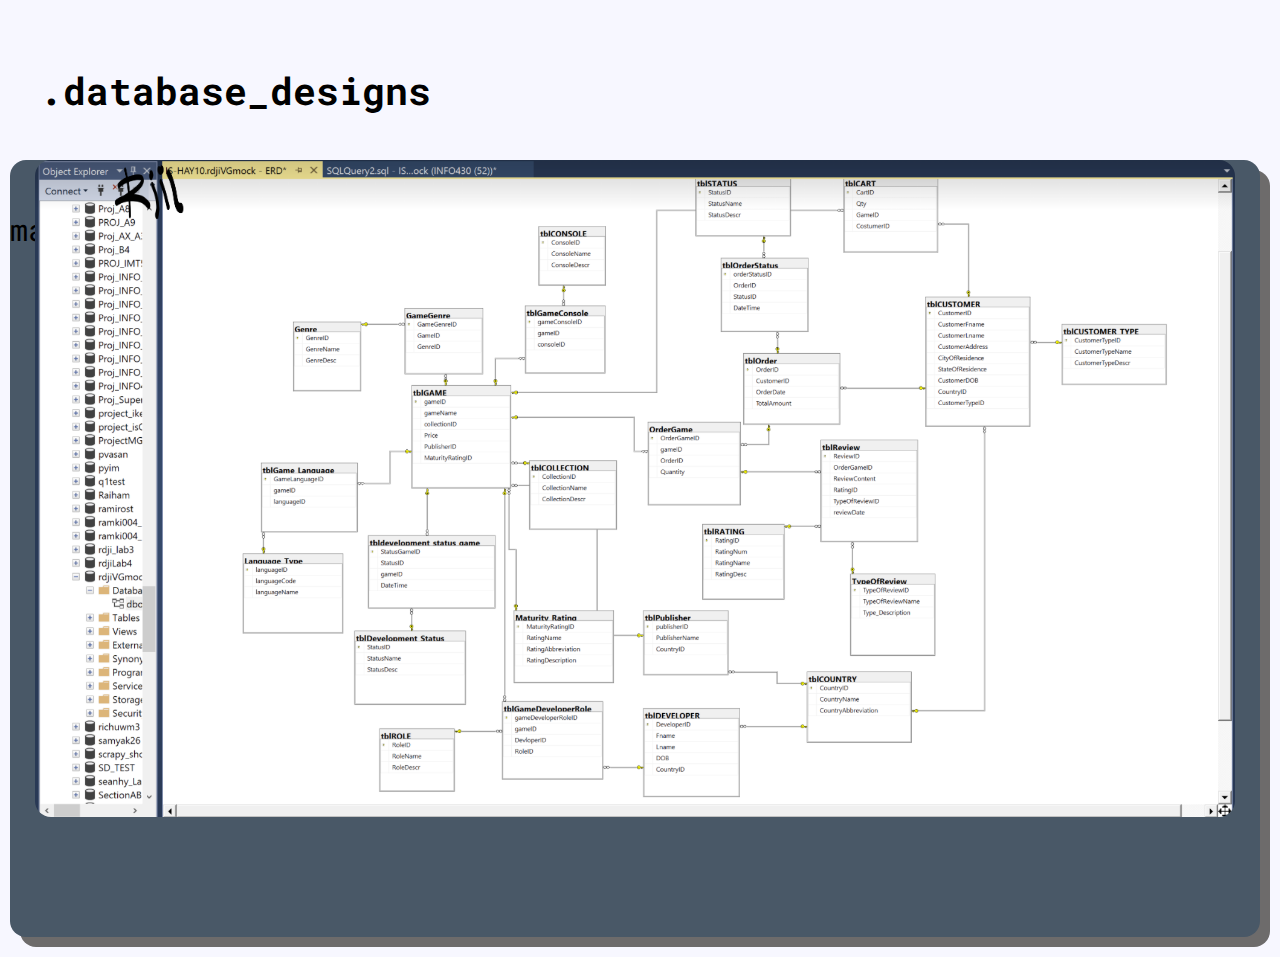
==== public/db_work.html @ 4cc61015 "added db and changed style" ====
<!DOCTYPE html>
<html lang="en">
  <head>
    <meta charset="UTF-8" />
    <meta name="viewport" content="width=device-width, initial-scale=1.0" />
    <link rel="stylesheet" href="../styles.css" />
    <script src="index.js"></script>
    <link rel="preconnect" href="https://fonts.gstatic.com" />
    <link
      href="https://fonts.googleapis.com/css2?family=Roboto+Mono:ital,wght@0,100;0,200;0,300;0,400;0,500;1,100;1,200;1,300;1,400;1,500&display=swap"
      rel="stylesheet"
    />
    <link rel="shortcut icon" type="image/jpg" href="../img/rdji-logo-4.png" />
    <title>Rjil_DB_Design</title>
  </head>
  <body>
    <div class="flexy-row">
      <header id="design-header">
        <h1>.database_designs</h1>
        <a href="../index.html"
          ><div>
            <p>main</p>
            <img
              src="../img/rdji-logo.png"
              alt="rdji logo"
              class="small-img"
            /></div
        ></a>
      </header>
    </div>
    <section id="designs">
      <img
        class="large-image"
        src="../img/Screen Shot 2021-03-18 at 12.12.52 AM.png"
        alt="erd for videogames db"
      />
      <p></p>
    </section>
  </body>
</html>
---- styles.css ----
body {
  background-color: #f7f7ff;
  margin: 0em;
}

#profile {
  display: flex;
  background-color: #3c53ec;
  margin-left: 10px;
  margin-right: 20px;
  border-radius: 1em;
  height: auto;
  box-shadow: 10px 10px rgb(109, 107, 107);
  margin-bottom: 20px;
}

#intro p {
  width: 80%;
  padding-top: 10px;
  padding-bottom: 10px;
  padding-left: 40px;
  padding-right: 20px;
  margin-left: 10px;
  color: #f7f7ff;
  font-family: "Roboto", sans-serif;
  font-size: 24px;
  font-weight: lighter;
}

header h1 {
  text-align: left;
  width: 500px;
  color: black;
  font-family: "Roboto Mono", monospace;
  margin-left: 40px;
  font-weight: 300;
  font-size: 38px;
  font-weight: bold;
}

header {
  margin-top: 40px;
}

header h2 {
  margin-top: 50px;
  text-align: left;
  width: 70%;
  color: black;
  font-family: "Roboto Mono", monospace;
  margin-left: 25%;
  font-weight: 300;
  font-size: 22px;
  padding-bottom: 50px;
}

#intro h1 {
  font-family: "Roboto Mono", monospace;
  color: #8eec3c;
  font-weight: bolder;
  font-size: 40px;
  width: 50%;
  padding-top: 20px;
  padding-left: 40px;
  padding-right: 20px;
  margin-left: 10px;
}

.highlight {
  font-family: "Roboto Mono", monospace;
  background-color: #8eec3c;
}

#profile_pic {
  border-top-left-radius: 1em;
  border-bottom-left-radius: 1em;
  border-right: solid #f7f7ff 10px;
  height: 600px;
  border-bottom: solid #f7f7ff 10px;
}

.logo-size {
  width: 35px;
}

#intro p a:link {
  color: #8eec3c;
  background-color: transparent;
  text-decoration: none;
}

#intro p a:visited {
  color: #8eec3c;
  background-color: transparent;
  text-decoration: none;
}

#intro p a:hover {
  font-weight: bolder;
  text-decoration: wavy;
}

#show-case {
  background-image: linear-gradient(#495867, #8eec3c), url("img/graffiti.jpeg");
  background-size: cover;
  background-blend-mode: multiply;
  margin-left: 10px;
  margin-right: 20px;
  border-radius: 1em;
  height: 400px;
  box-shadow: 10px 10px rgb(109, 107, 107);
  width: 60%;
  align-content: space-around;
  justify-content: center;
  flex-wrap: wrap;
  display: flex;
}

.small-img {
  width: 200px;
  border-radius: 1em;
}

#show-case div {
  width: 40%;
  display: flex;
  justify-content: center;
}

#work {
  display: flex;
}

#skills {
  width: 40%;
  height: 400px;
  background-color: #495867;
  margin-left: 10px;
  margin-right: 20px;
  border-radius: 1em;
  box-shadow: 10px 10px rgb(109, 107, 107);
  color: #8eec3c;
  font-family: "Roboto Mono", monospace;
  font-weight: lighter;
}

#skills h1 {
  font-size: 40px;
}

#intro div img {
  display: block;
}

#intro div {
  display: flex;
  align-items: center;
  justify-content: space-around;
}

#intro div p {
  color: black;
  font-weight: bolder;
  width: 40px;
  font-size: 35px;
}

footer {
  text-align: right;
  margin-top: 40px;
  margin-right: 20px;
  margin-bottom: 20px;
}

.medium-buttons a:link {
  text-decoration: none;
  font-size: 35px;
  font-family: "Roboto Mono", monospace;
  font-weight: bold;
  color: black;
}

.medium-buttons a:visited {
  text-decoration: none;
  font-size: 35px;
  font-family: "Roboto Mono", monospace;
  font-weight: bold;
  color: black;
}

.medium-buttons a:hover,
.flexy-row a:hover {
  background-color: #8eec3c;
  border-radius: 0.2em;
  opacity: 0.5;
}

.ux-show {
  display: flex;
  justify-content: center;
}

#designs {
  display: flex;
  flex-direction: column;
  background-color: #495867;
  margin-left: 10px;
  margin-right: 20px;
  border-radius: 1em;
  height: auto;
  box-shadow: 10px 10px rgb(109, 107, 107);
  margin-bottom: 20px;
  align-items: center;
}

#designs p {
  font-size: 18px;
  margin: 60px;
  margin-left: 200px;
  margin-right: 200px;
  font-family: "Roboto Mono", monospace;
  font-weight: 300;
  color: #8eec3c;
}

iframe {
  border-radius: 1em;
}

#blue-em {
  text-decoration: none;
  font-weight: bold;
  color: #3399ff;
}

#orange-em {
  text-decoration: none;
  font-weight: bold;
  color: #ff9933;
}

li {
  font-size: 18px;
}

#design-header h1,
#design-header p,
#design-header div {
  display: inline-block;
}

#design-header p {
  font-size: 30px;
  font-family: "Roboto Mono", monospace;
  color: black;
}
.flexy-row a:visited,
.flexy-row a:link {
  font-size: 30px;
  font-family: "Roboto Mono", monospace;
  color: black;
  padding-top: 60px;
  padding-left: 10px;
  padding-bottom: 20px;
}

#design-header div img {
  clip-path: circle(50% at 50% 50%);
  width: 100px;
  height: 100px;
}

#design-header div {
  text-align: right;
  align-self: flex-end;
}

.flexy-row {
  display: flex;
}

#design-header h1 {
  align-self: flex-start;
  padding-right: 600px;
}

#design-header {
  height: 120px;
}

.large-image {
  width: 1200px;
  border-radius: 1em;
}
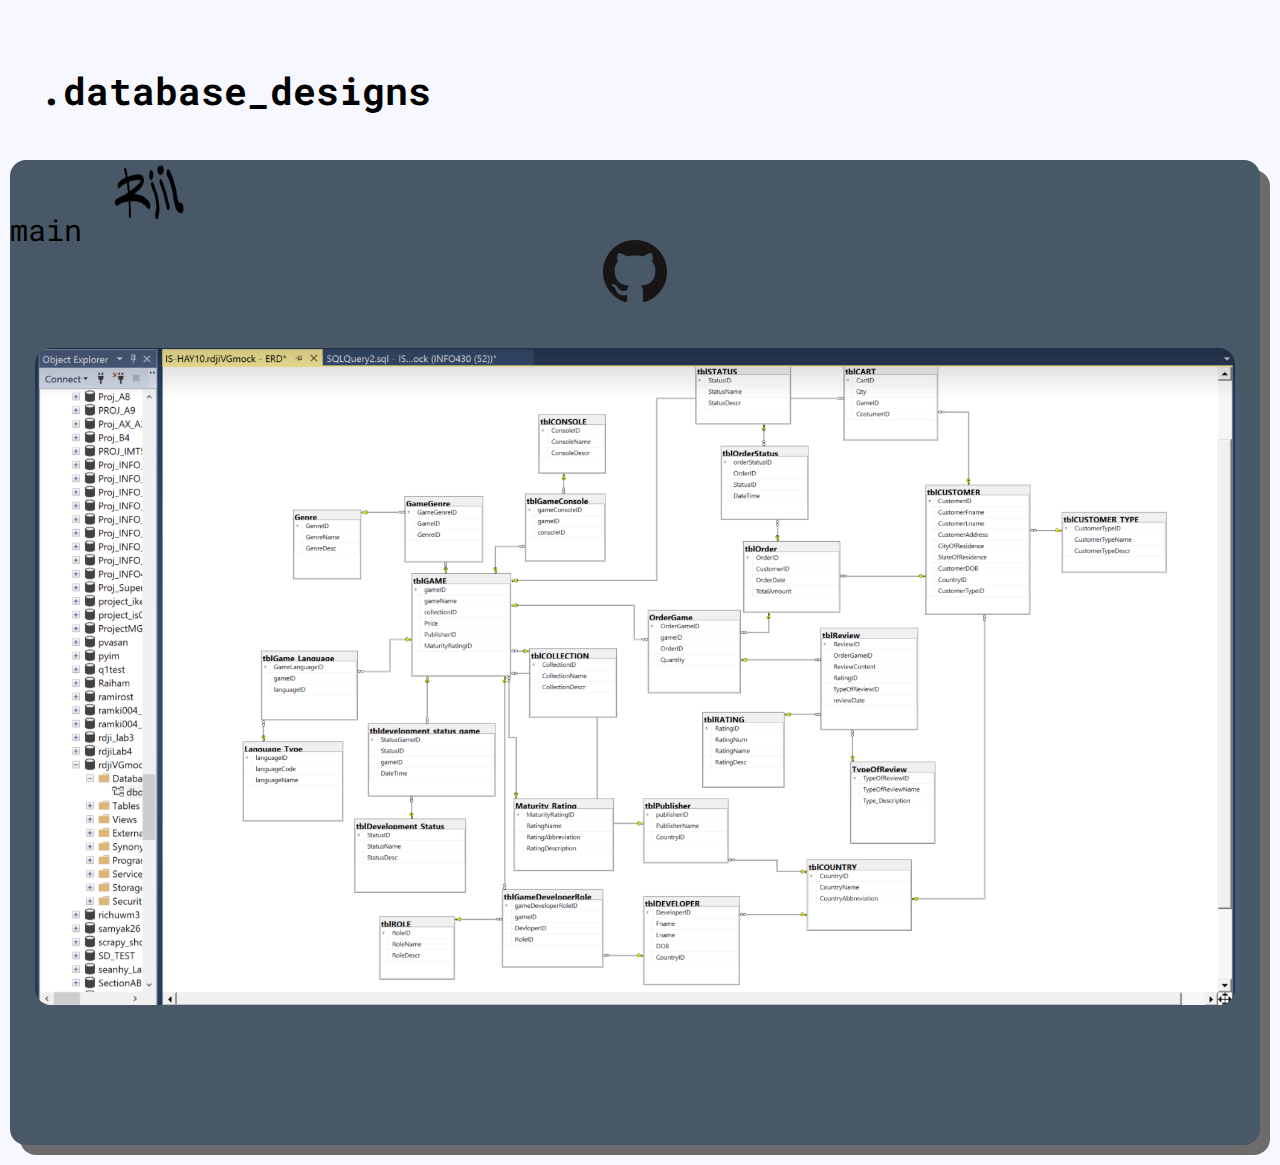
==== commit b5b387a6: "haskiri hushkiri github logo" ====
--- a/public/db_work.html
+++ b/public/db_work.html
@@ -29,6 +29,14 @@
       </header>
     </div>
     <section id="designs">
+      <div class="get-space"></div>
+      <a href="https://github.com/rdji20">
+        <img
+          id="github-logo"
+          src="../img/GitHub-Mark-64px.png"
+          alt="github logo"
+        />
+      </a>
       <img
         class="large-image"
         src="../img/Screen Shot 2021-03-18 at 12.12.52 AM.png"
--- a/styles.css
+++ b/styles.css
@@ -178,6 +178,7 @@
   font-family: "Roboto Mono", monospace;
   font-weight: bold;
   color: black;
+  padding: 5px;
 }
 
 .medium-buttons a:visited {
@@ -186,10 +187,12 @@
   font-family: "Roboto Mono", monospace;
   font-weight: bold;
   color: black;
+  padding: 5px;
 }
 
 .medium-buttons a:hover,
-.flexy-row a:hover {
+.flexy-row a:hover,
+#designs a:hover {
   background-color: #8eec3c;
   border-radius: 0.2em;
   opacity: 0.5;
@@ -292,3 +295,20 @@
   width: 1200px;
   border-radius: 1em;
 }
+
+.top-logo img {
+  width: 100px;
+}
+
+.top-logo {
+  display: flex;
+  justify-content: center;
+}
+
+#designs img {
+  margin: 20px;
+}
+
+.get-space {
+  padding: 30px;
+}
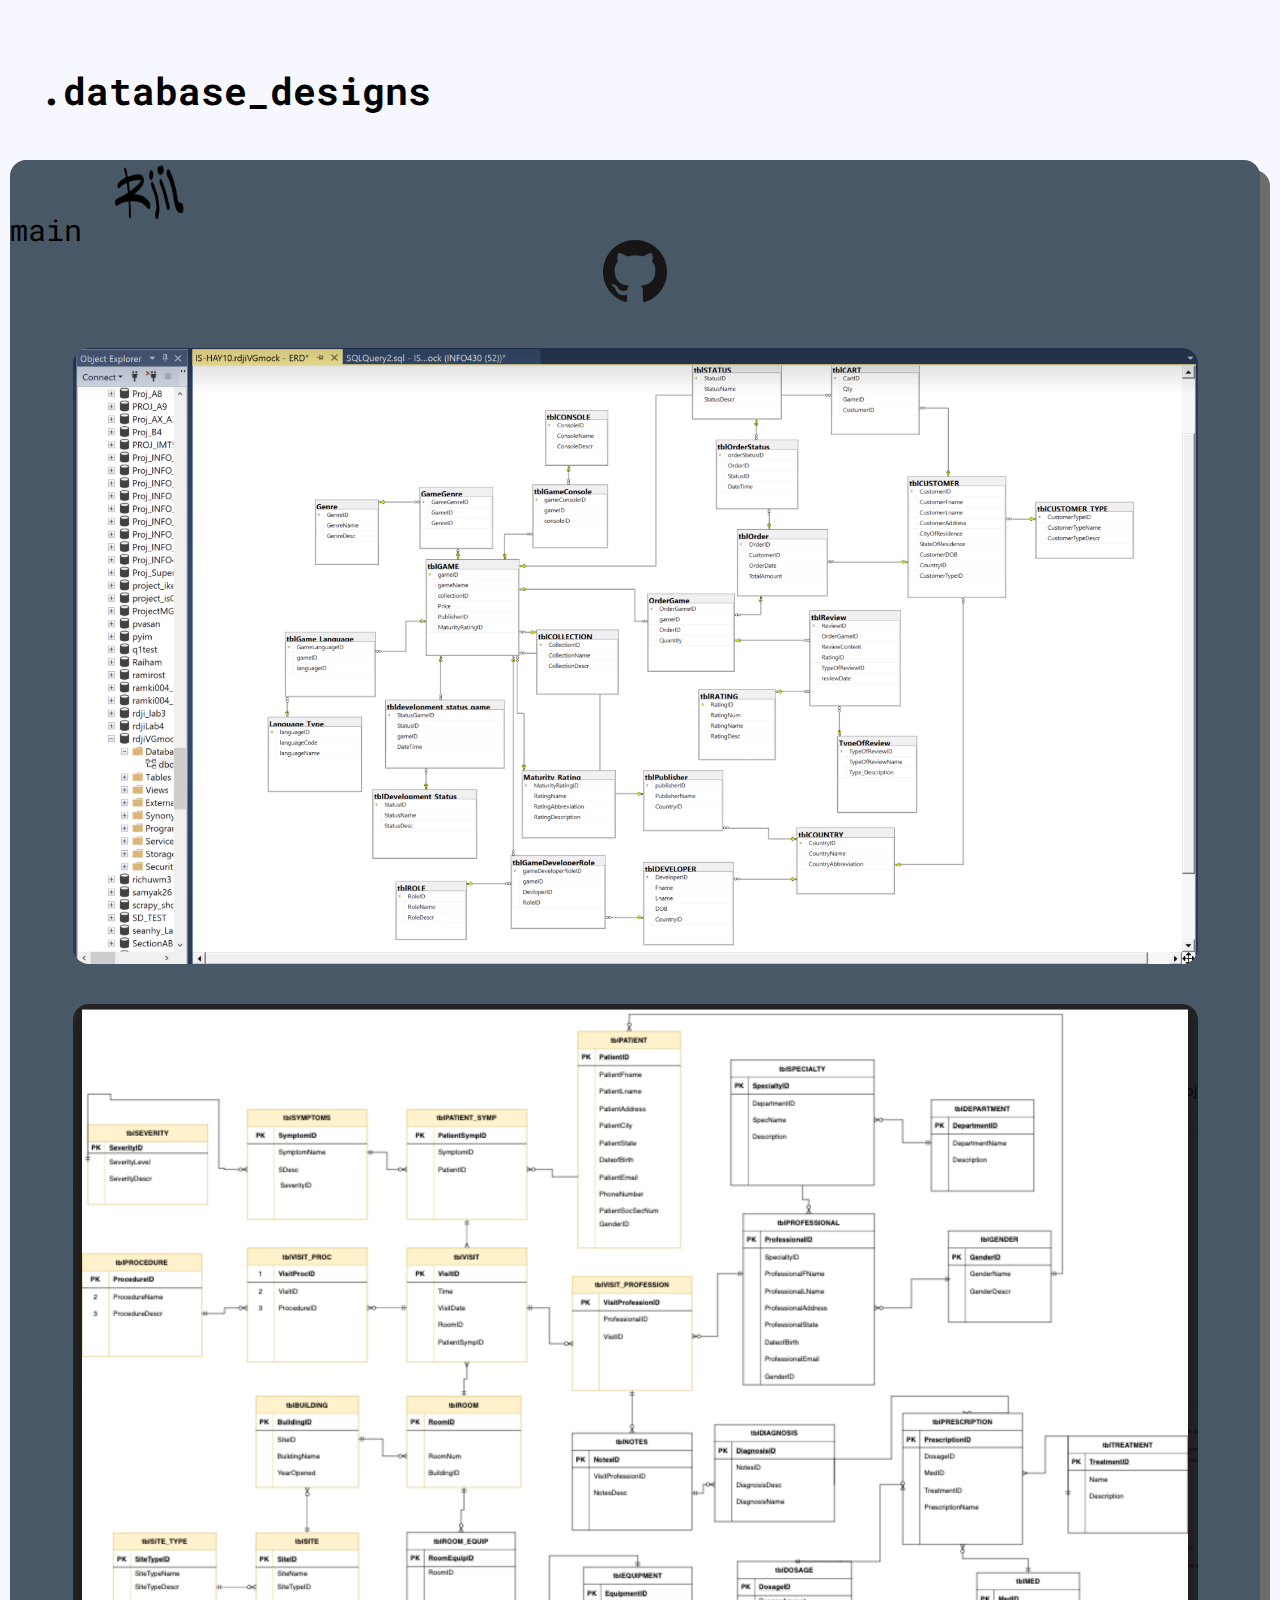
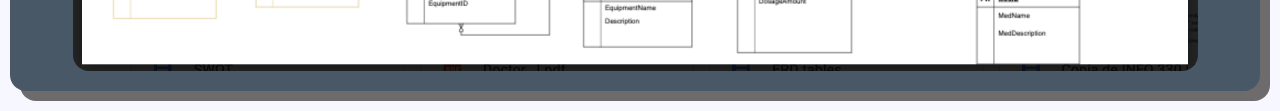
==== commit 9f321b91: "addedd hospital db erd" ====
--- a/public/db_work.html
+++ b/public/db_work.html
@@ -30,7 +30,7 @@
     </div>
     <section id="designs">
       <div class="get-space"></div>
-      <a href="https://github.com/rdji20">
+      <a href="https://github.com/rdji20" target="_blank">
         <img
           id="github-logo"
           src="../img/GitHub-Mark-64px.png"
@@ -42,7 +42,12 @@
         src="../img/Screen Shot 2021-03-18 at 12.12.52 AM.png"
         alt="erd for videogames db"
       />
-      <p></p>
+
+      <img
+        class="large-image"
+        src="../img/erd_hospital.png"
+        alt="hospital entity relationship diagram"
+      />
     </section>
   </body>
 </html>
--- a/styles.css
+++ b/styles.css
@@ -27,6 +27,11 @@
   font-weight: lighter;
 }
 
+footer {
+  font-family: "Roboto", sans-serif;
+  padding-top: 30px;
+}
+
 header h1 {
   text-align: left;
   width: 500px;
@@ -292,7 +297,7 @@
 }
 
 .large-image {
-  width: 1200px;
+  width: 90%;
   border-radius: 1em;
 }
 
@@ -312,3 +317,33 @@
 .get-space {
   padding: 30px;
 }
+
+.slash {
+  color: #f7f7ff;
+  font-size: 28px;
+}
+
+header h2 a:link {
+  color: black;
+}
+
+header h2 a:visited {
+  color: black;
+}
+
+header h2 a:hover {
+  background-color: #8eec3c;
+  border-radius: 0.2em;
+  opacity: 0.5;
+}
+
+#linkedin {
+  padding-top: 130px;
+  padding-right: 30px;
+  border-radius: 1em;
+}
+
+#linkedin div {
+  background-color: #8eec3c;
+  border-radius: 1em;
+}
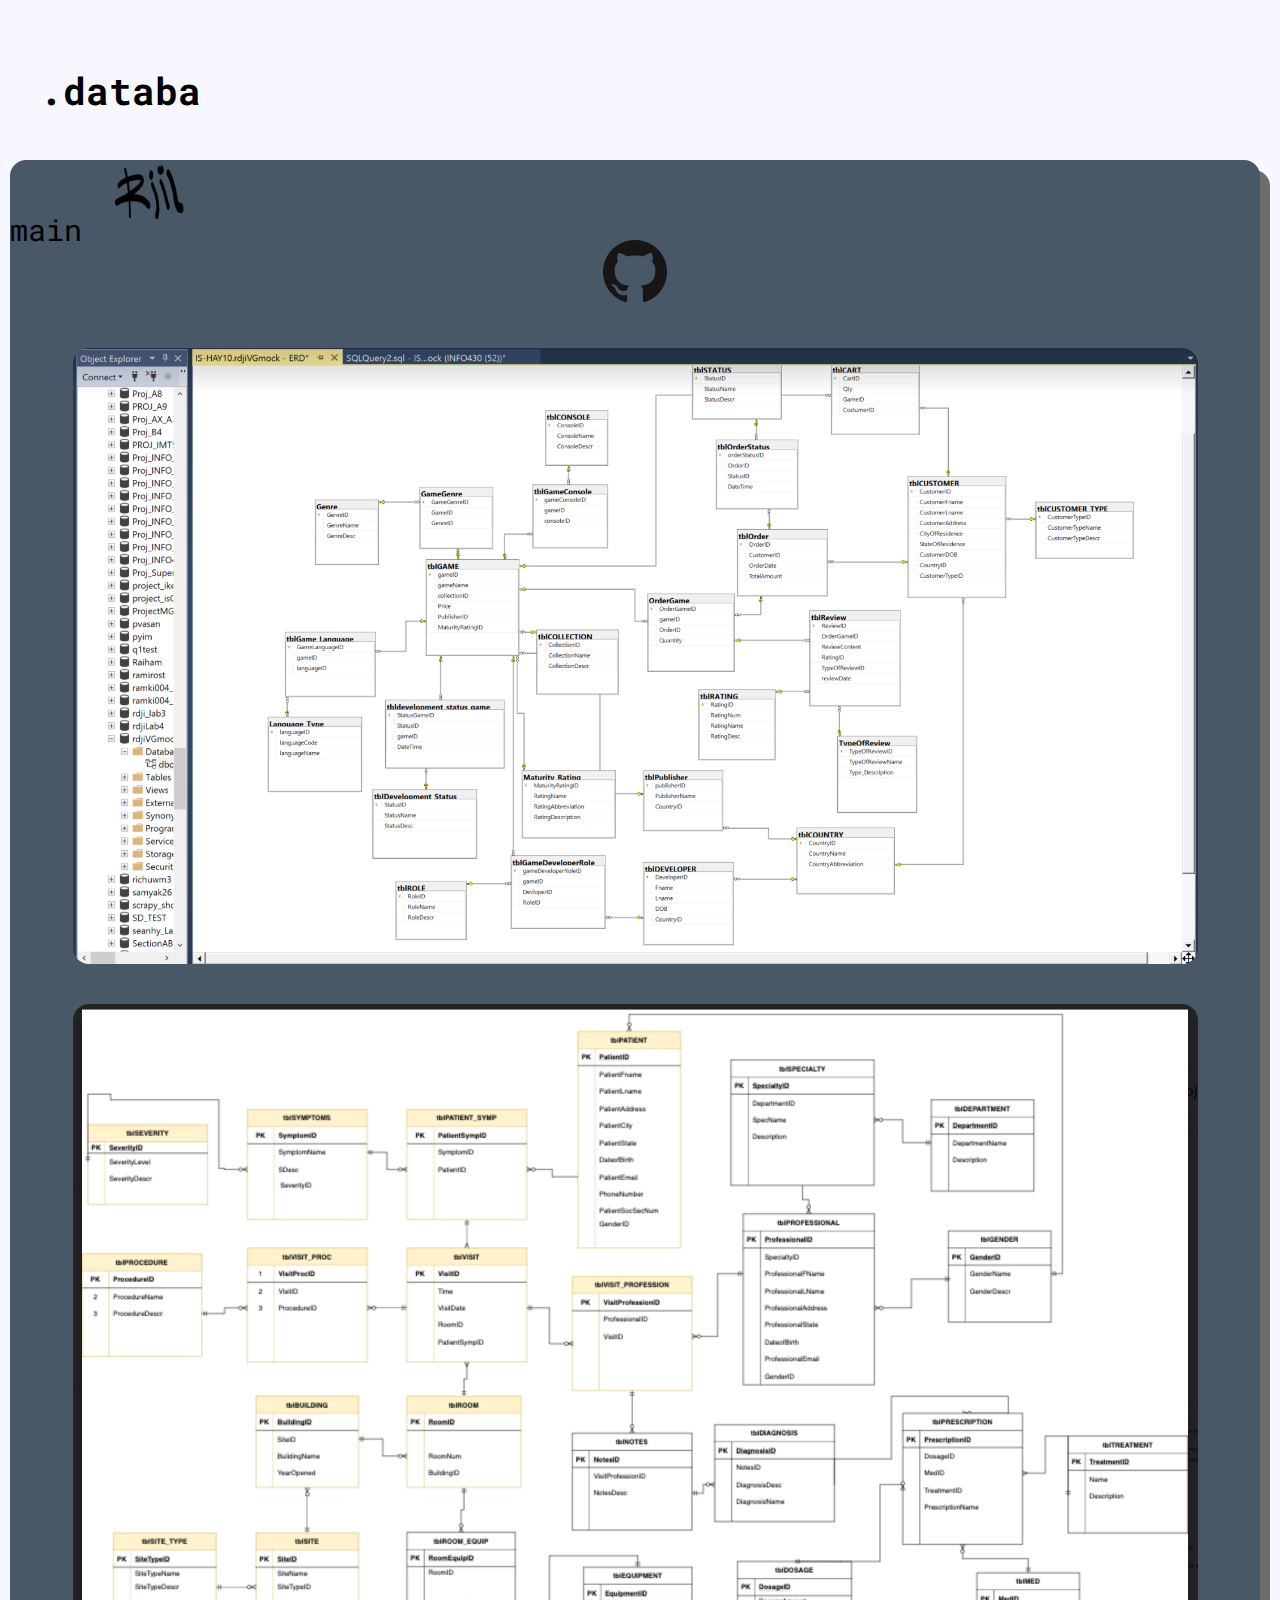
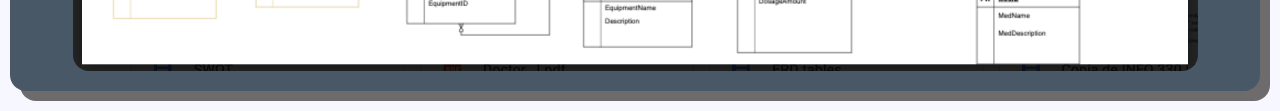
==== commit fce54ad4: "animation" ====
--- a/public/db_work.html
+++ b/public/db_work.html
@@ -4,8 +4,8 @@
     <meta charset="UTF-8" />
     <meta name="viewport" content="width=device-width, initial-scale=1.0" />
     <link rel="stylesheet" href="../styles.css" />
-    <script src="index.js"></script>
     <link rel="preconnect" href="https://fonts.gstatic.com" />
+    <script src="db_work.js"></script>
     <link
       href="https://fonts.googleapis.com/css2?family=Roboto+Mono:ital,wght@0,100;0,200;0,300;0,400;0,500;1,100;1,200;1,300;1,400;1,500&display=swap"
       rel="stylesheet"
@@ -30,7 +30,7 @@
     </div>
     <section id="designs">
       <div class="get-space"></div>
-      <a href="https://github.com/rdji20" target="_blank">
+      <a href="https://github.com/rdji20?tab=repositories" target="_blank">
         <img
           id="github-logo"
           src="../img/GitHub-Mark-64px.png"
--- a/styles.css
+++ b/styles.css
@@ -79,9 +79,9 @@
 #profile_pic {
   border-top-left-radius: 1em;
   border-bottom-left-radius: 1em;
-  border-right: solid #f7f7ff 10px;
-  height: 600px;
-  border-bottom: solid #f7f7ff 10px;
+  border-right: solid #f7f7ff 15px;
+  height: 620px;
+  border-bottom: solid #f7f7ff 15px;
 }
 
 .logo-size {
@@ -106,13 +106,13 @@
 }
 
 #show-case {
-  background-image: linear-gradient(#495867, #8eec3c), url("img/graffiti.jpeg");
+  background-image: linear-gradient(#3c53ec, #8eec3c), url("img/graffiti.jpeg");
   background-size: cover;
-  background-blend-mode: multiply;
-  margin-left: 10px;
-  margin-right: 20px;
-  border-radius: 1em;
-  height: 400px;
+  background-blend-mode: darken;
+  margin-left: 10px;
+  margin-right: 20px;
+  border-radius: 1em;
+  height: auto;
   box-shadow: 10px 10px rgb(109, 107, 107);
   width: 60%;
   align-content: space-around;
@@ -121,6 +121,10 @@
   display: flex;
 }
 
+.att-size {
+  width: 400px;
+}
+
 .small-img {
   width: 200px;
   border-radius: 1em;
@@ -130,6 +134,7 @@
   width: 40%;
   display: flex;
   justify-content: center;
+  padding: 10px;
 }
 
 #work {
@@ -347,3 +352,7 @@
   background-color: #8eec3c;
   border-radius: 1em;
 }
+
+.hidden {
+  display: none;
+}
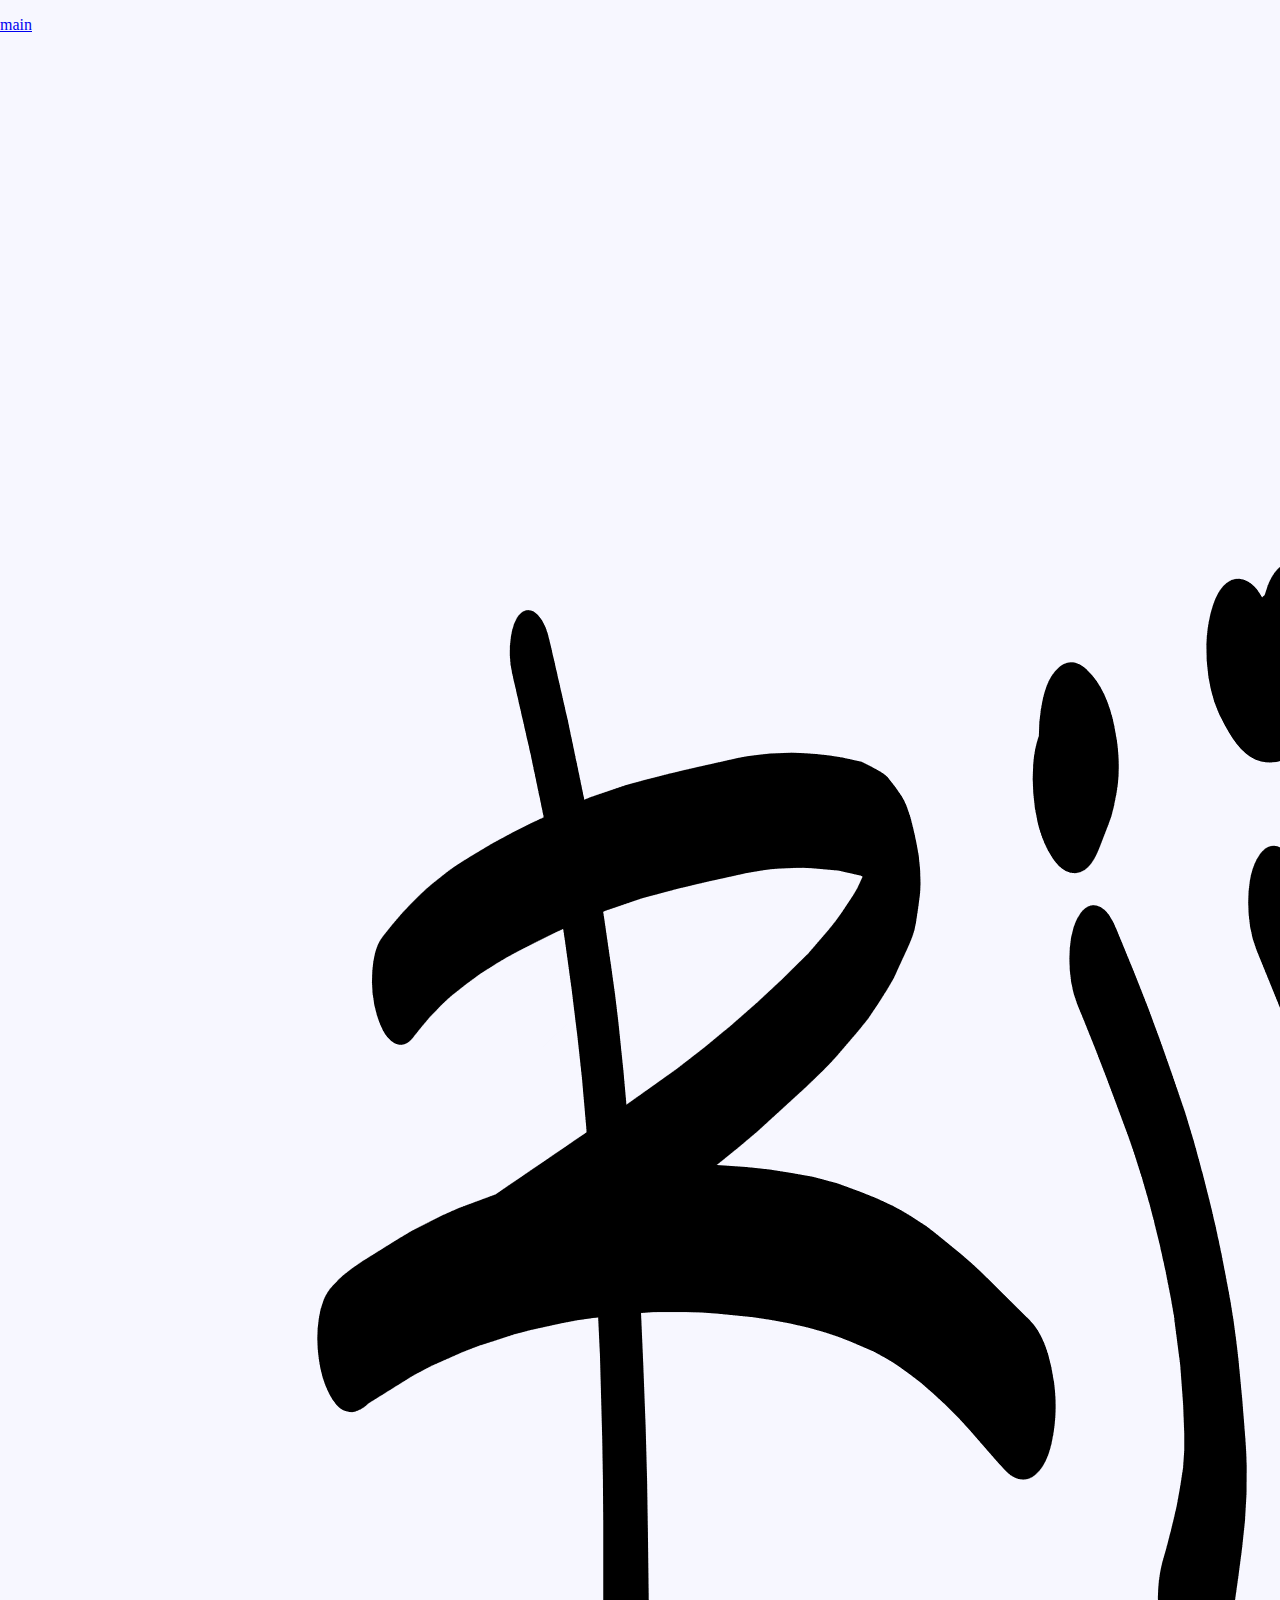
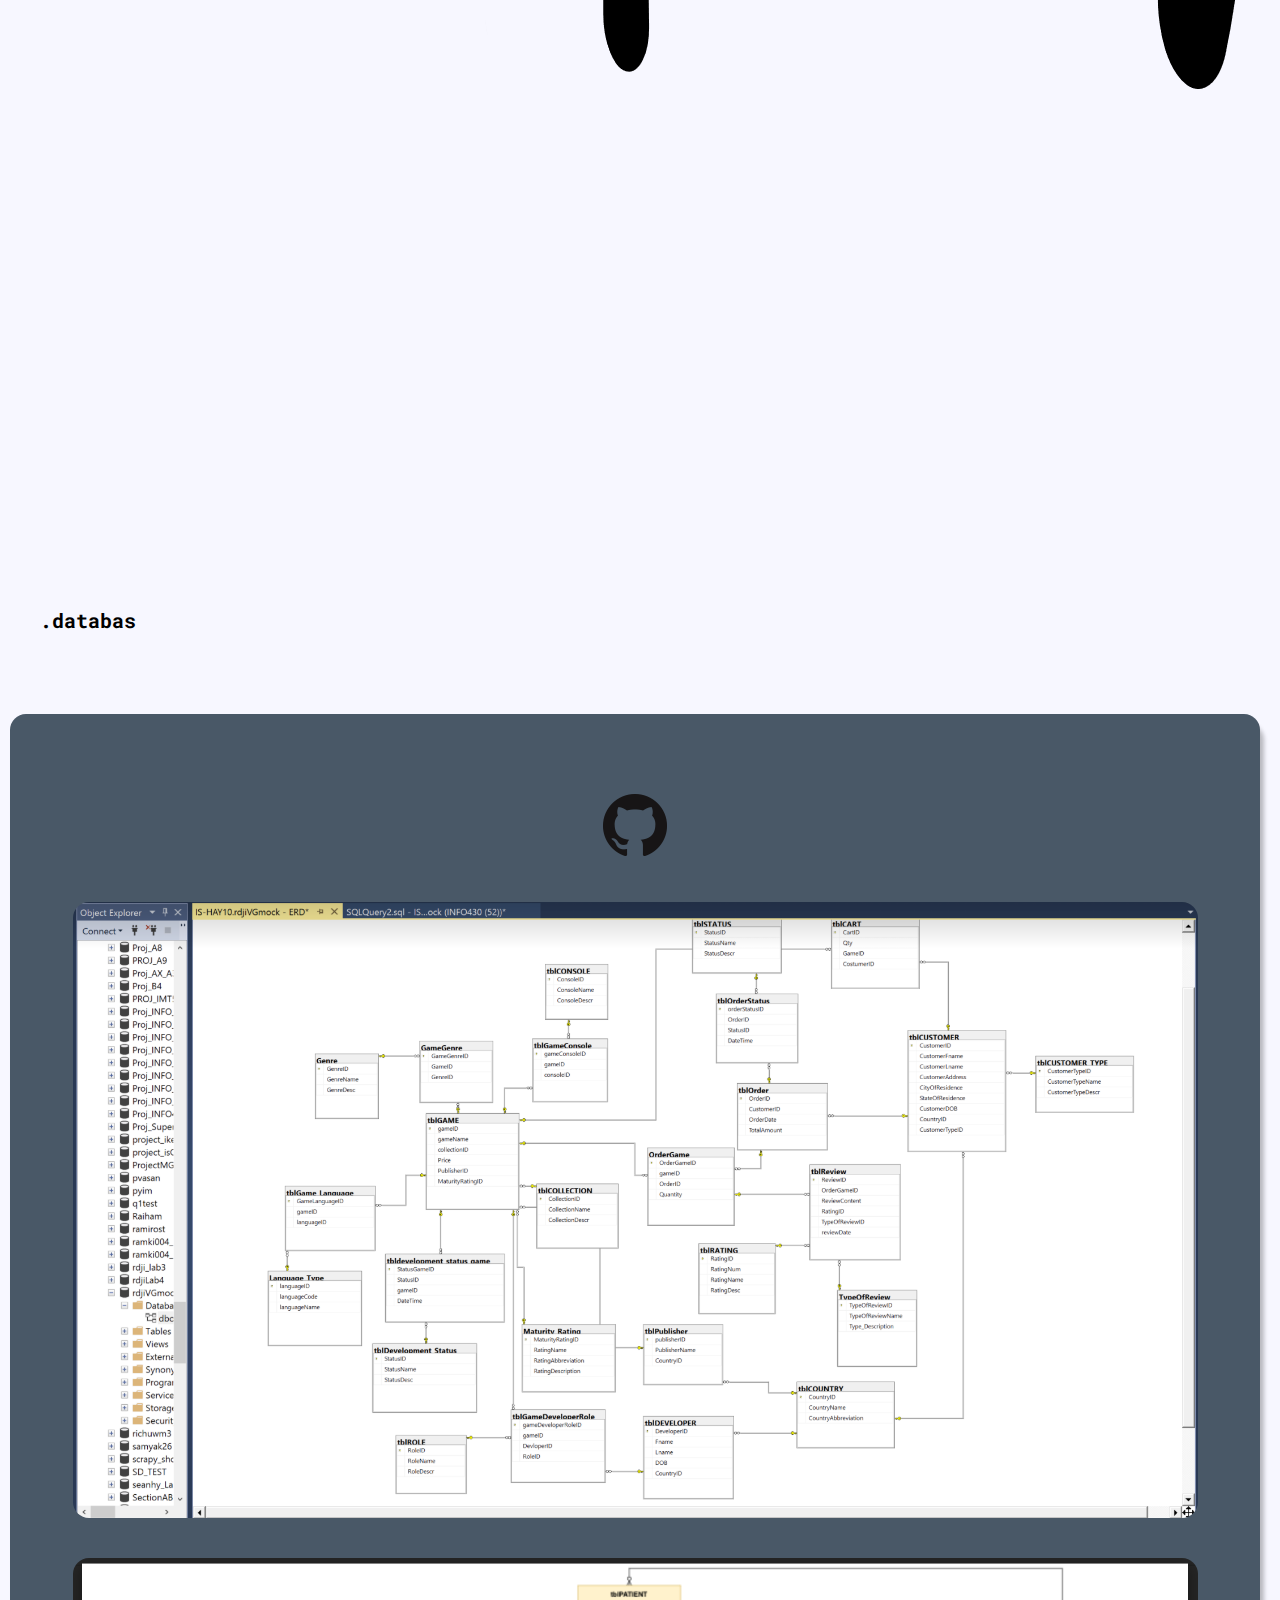
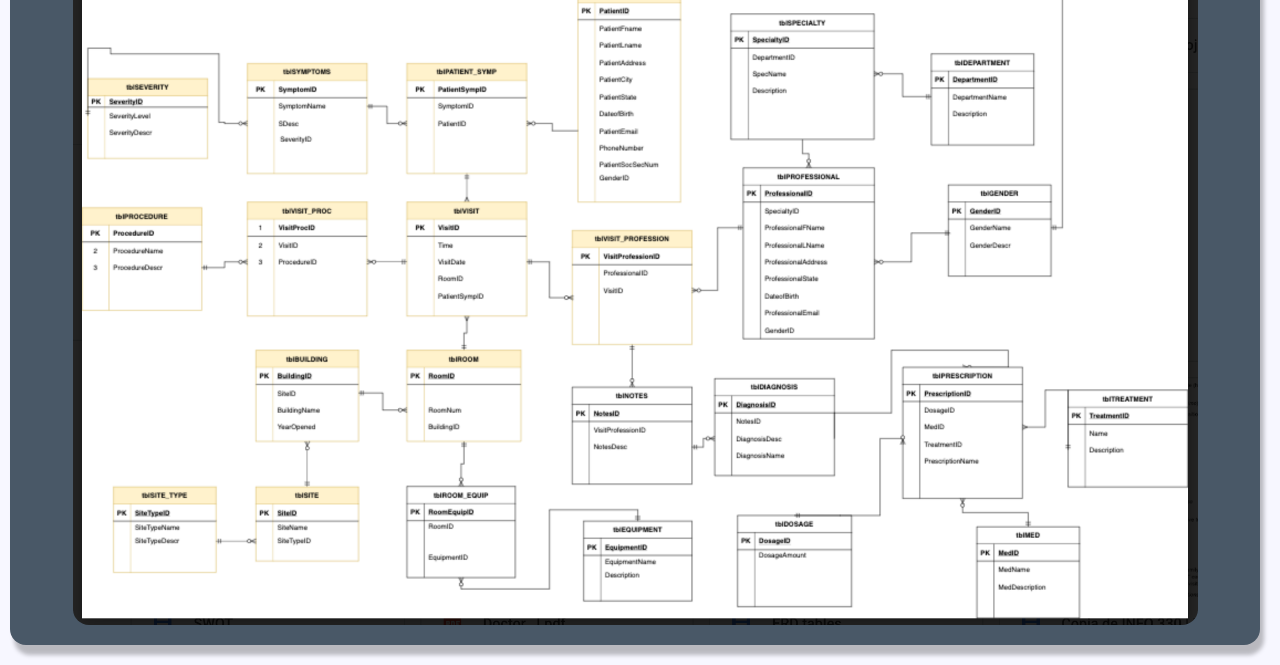
==== commit 56f6f61b: "Support mobile" ====
--- a/public/db_work.html
+++ b/public/db_work.html
@@ -14,18 +14,14 @@
     <title>Rjil_DB_Design</title>
   </head>
   <body>
+    <a href="../index.html"
+      ><div id="rdji-botton">
+        <p>main</p>
+        <img id="rdji-home" src="../img/rdji-logo.png" alt="rdji logo" /></div
+    ></a>
     <div class="flexy-row">
       <header id="design-header">
         <h1>.database_designs</h1>
-        <a href="../index.html"
-          ><div>
-            <p>main</p>
-            <img
-              src="../img/rdji-logo.png"
-              alt="rdji logo"
-              class="small-img"
-            /></div
-        ></a>
       </header>
     </div>
     <section id="designs">
--- a/styles.css
+++ b/styles.css
@@ -1,30 +1,11 @@
+html, body {
+  max-width: 100%;
+  overflow-x: hidden;
+}
+
 body {
   background-color: #f7f7ff;
   margin: 0em;
-}
-
-#profile {
-  display: flex;
-  background-color: #3c53ec;
-  margin-left: 10px;
-  margin-right: 20px;
-  border-radius: 1em;
-  height: auto;
-  box-shadow: 10px 10px rgb(109, 107, 107);
-  margin-bottom: 20px;
-}
-
-#intro p {
-  width: 80%;
-  padding-top: 10px;
-  padding-bottom: 10px;
-  padding-left: 40px;
-  padding-right: 20px;
-  margin-left: 10px;
-  color: #f7f7ff;
-  font-family: "Roboto", sans-serif;
-  font-size: 24px;
-  font-weight: lighter;
 }
 
 footer {
@@ -59,30 +40,12 @@
   padding-bottom: 50px;
 }
 
-#intro h1 {
-  font-family: "Roboto Mono", monospace;
-  color: #8eec3c;
-  font-weight: bolder;
-  font-size: 40px;
-  width: 50%;
-  padding-top: 20px;
-  padding-left: 40px;
-  padding-right: 20px;
-  margin-left: 10px;
-}
 
 .highlight {
   font-family: "Roboto Mono", monospace;
   background-color: #8eec3c;
 }
 
-#profile_pic {
-  border-top-left-radius: 1em;
-  border-bottom-left-radius: 1em;
-  border-right: solid #f7f7ff 15px;
-  height: 620px;
-  border-bottom: solid #f7f7ff 15px;
-}
 
 .logo-size {
   width: 35px;
@@ -106,14 +69,12 @@
 }
 
 #show-case {
-  background-image: linear-gradient(#3c53ec, #8eec3c), url("img/graffiti.jpeg");
-  background-size: cover;
-  background-blend-mode: darken;
+  background-color: rgb(33, 33, 33);
   margin-left: 10px;
   margin-right: 20px;
   border-radius: 1em;
   height: auto;
-  box-shadow: 10px 10px rgb(109, 107, 107);
+  box-shadow: 4px 10px 4px rgba(0, 0, 0, 0.25);
   width: 60%;
   align-content: space-around;
   justify-content: center;
@@ -121,6 +82,10 @@
   display: flex;
 }
 
+#show-case div img {
+  width: 100%;
+}
+
 .att-size {
   width: 400px;
 }
@@ -131,24 +96,29 @@
 }
 
 #show-case div {
-  width: 40%;
+  width: 180px;
+  height: auto;
   display: flex;
   justify-content: center;
-  padding: 10px;
+  border-radius: 1em;
+  background-color: #495867;
+  margin: 15px;
 }
 
 #work {
   display: flex;
+  flex-wrap: wrap;
+  justify-content: space-evenly;
 }
 
 #skills {
-  width: 40%;
-  height: 400px;
-  background-color: #495867;
+  width: 35%;
+  height: auto;
+  background-color: rgb(33, 33, 33);
   margin-left: 10px;
   margin-right: 20px;
   border-radius: 1em;
-  box-shadow: 10px 10px rgb(109, 107, 107);
+  box-shadow: 4px 10px 4px rgba(0, 0, 0, 0.25);
   color: #8eec3c;
   font-family: "Roboto Mono", monospace;
   font-weight: lighter;
@@ -156,16 +126,16 @@
 
 #skills h1 {
   font-size: 40px;
+  padding-top: 30px;
+  padding-bottom: 30px;
+}
+
+#skills li {
+  font-size: 20px;
 }
 
 #intro div img {
   display: block;
-}
-
-#intro div {
-  display: flex;
-  align-items: center;
-  justify-content: space-around;
 }
 
 #intro div p {
@@ -180,6 +150,7 @@
   margin-top: 40px;
   margin-right: 20px;
   margin-bottom: 20px;
+  color: #3c53ec;
 }
 
 .medium-buttons a:link {
@@ -221,7 +192,7 @@
   margin-right: 20px;
   border-radius: 1em;
   height: auto;
-  box-shadow: 10px 10px rgb(109, 107, 107);
+  box-shadow: 4px 10px 4px rgba(0, 0, 0, 0.25);
   margin-bottom: 20px;
   align-items: center;
 }
@@ -325,7 +296,6 @@
 
 .slash {
   color: #f7f7ff;
-  font-size: 28px;
 }
 
 header h2 a:link {
@@ -342,17 +312,220 @@
   opacity: 0.5;
 }
 
-#linkedin {
-  padding-top: 130px;
-  padding-right: 30px;
-  border-radius: 1em;
-}
-
-#linkedin div {
-  background-color: #8eec3c;
-  border-radius: 1em;
+#linkedin a:link {
+  color: #f7f7ff;
+}
+
+#linkedin a:visited {
+  color: #f7f7ff;
+}
+
+#linkedin a:hover {
+  opacity: 0.5;
+  color: white;
 }
 
 .hidden {
-  display: none;
-}
+  display: none !important;
+}
+
+.bigger {
+  width: 100% !important;
+}
+
+.bigger img {
+  width: 100%;
+}
+
+#show-message {
+  display: flex;
+}
+
+#show-message p {
+  padding: 10px;
+  color: #f7f7ff;
+  font-family: "Roboto Mono", monospace;
+  font-weight: bolder;
+}
+
+@media (min-width: 400px) and (max-width: 768px) { 
+  html, body {
+    max-width: 100%;
+    overflow-x: hidden;
+  }
+
+  #rdji-botton p {
+    idth: 30px;
+    font-size: 10px;
+    position: fixed;
+    left: 88.4%;
+    top: 6.5%;
+    font-family: "Roboto Mono", monospace;
+  }
+
+  #designs {
+    display: flex;
+    width: 110%;
+    flex-direction: column;
+    background-color: #495867;
+    margin-left: 10px;
+    margin-right: 20px;
+    border-radius: 1em;
+    height: auto;
+    box-shadow: 4px 10px 4px rgb(0 0 0 / 25%);
+    margin-bottom: 20px;
+    align-items: center;
+  }
+
+  #rdji-botton {
+    border: black solid 2px;
+    position: fixed;
+    width: 40px;
+    height: 40px;
+    left: 86%;
+    top: 4%;
+    border-radius: 5em;
+    background-color: #8eec3c;
+    box-shadow: 4px 5px 3px rgb(0 0 0 / 25%);
+  }
+
+  a:visited {
+    color: black;
+  }
+
+  #rdji-home {
+    width: 40px;
+    position: fixed;
+    left: 86.4%;
+    top: 3%;
+  }
+
+  em {
+    font-weight: bold;
+    font-style: normal;
+  }
+
+  body {
+    display: flex;
+    flex-direction: column;
+    align-items: center;
+    width: 100%;
+    background-color: #f7f7ff;
+    margin: 0em;
+    max-width: 100%;
+    overflow-x: hidden;
+  }
+
+  .top-logo img {
+    width: 200px;
+  }
+
+  div {
+    width: 100%;
+  }
+
+  header h1 {
+    text-align: left;
+    color: black;
+    font-family: "Roboto Mono", monospace;
+    margin-left: 40px;
+    font-weight: bold;
+  }
+
+  header {
+    width: 90%;
+  }
+
+  #profile {
+    display: flex;
+    flex-wrap: wrap;
+    background-color: #495867;
+    border-radius: 1em;
+    width: 95%;
+    height: auto;
+    box-shadow: 4px 10px 4px rgb(0 0 0 / 25%);
+    margin-bottom: 20px;
+  }
+
+  #profile_pic {
+    width: 100%;
+    height: 340px;
+    object-fit: cover;
+    object-position: top;
+    border-radius: 1em;
+  }
+
+  #intro h1 {
+    font-family: "Roboto Mono", monospace;
+    color: #8eec3c;
+
+    padding-left: 40px;
+    margin-left: 10px;
+  }
+
+  #intro p {
+    width: 80%;
+    padding-top: 10px;
+    padding-bottom: 10px;
+    padding-left: 40px;
+    padding-right: 20px;
+    color: #f7f7ff;
+    font-family: "Roboto", sans-serif;
+    font-weight: lighter;
+  }
+
+  #intro div {
+    display: flex;
+    flex-direction: column;
+    align-items: center;
+    justify-content: space-evenly;
+  }
+
+  #intro div a {
+    margin-top: 10px;
+    margin-bottom: 10px;
+    box-shadow: 4px 10px 4px rgb(0 0 0 / 25%);
+    border-radius: 1em;
+    padding: 10px;
+    border: #8eec3c solid 2px;
+  }
+
+  #linkedin {
+    padding-top: 30px;
+    border-radius: 1em;
+  }
+  
+  #linkedin div {
+    background-color: rgb(33, 33, 33);
+    border-radius: 1em;
+    color: #8eec3c;
+  }
+
+}
+
+  header h1 {
+    font-size: 20px;
+  }
+  header h2 {
+    font-size: 15px;
+  }
+
+  #work div {
+    width: 100%;
+  }
+  #work div img {
+    width: 40%;
+  }
+
+  #skills ul li {
+    font-size: 15px;
+  }
+
+  #skills ul h1 {
+    font-size: 20px;
+  }
+
+  #skills {
+    margin-top: 10px;
+  }
+}
